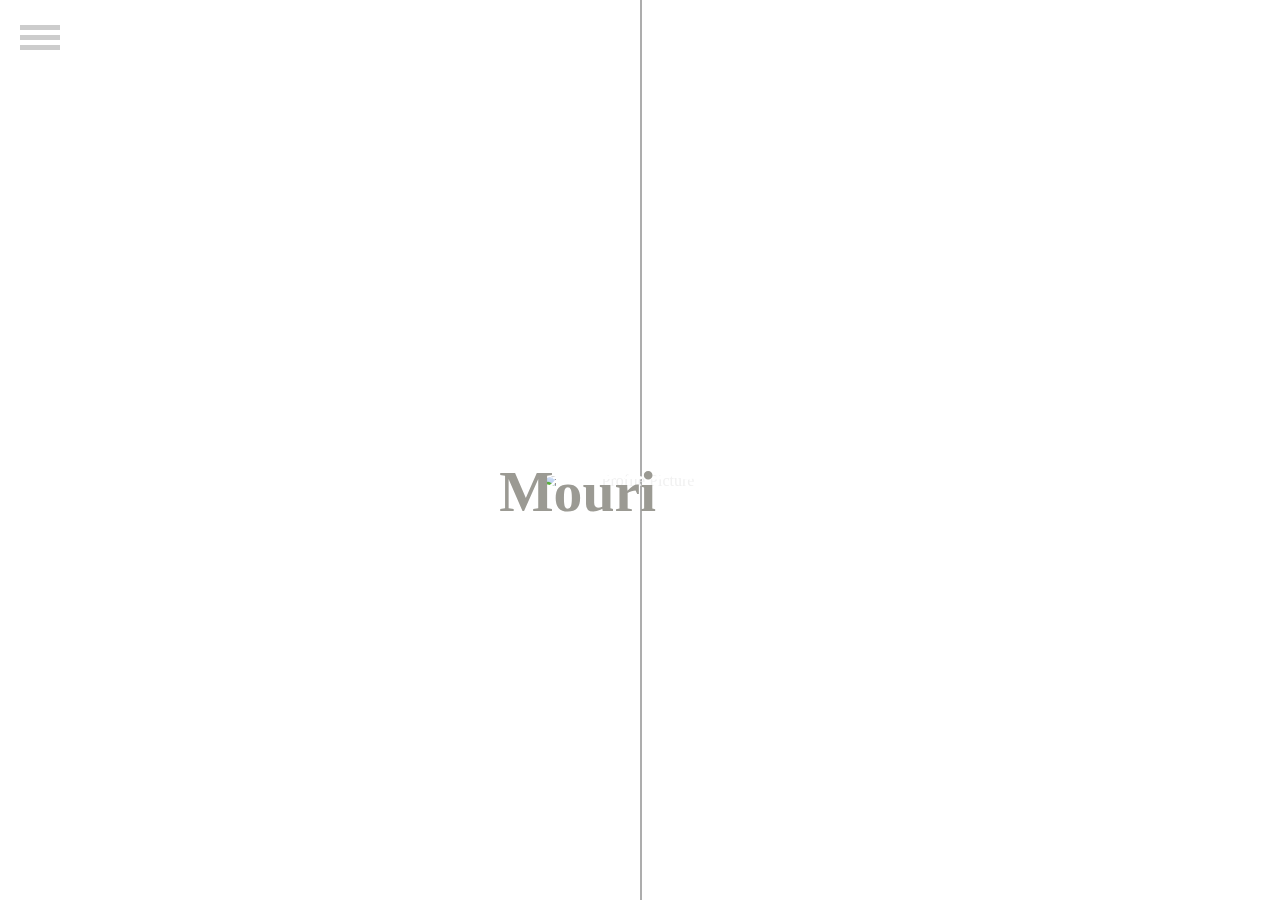
==== index.htm @ c72849c2 "Add files via upload" ====
﻿<!DOCTYPE html>

<html>
<head>
	<meta charset="utf-8">
	<meta name="viewport" content="width=device-width, initial-scale=1.0">
	<meta http-equiv="X-UA-Compatible" content= "ie=edge">
	<link rel="stylesheet" href="classes.css">

</head>


<body>
	<script type="text/javascript" src="scripts.js"></script>


<video autoplay muted loop id="myVideo">
  <source src="https://freefrontend.com/assets/img/css-animated-backgrounds/Background-Effect-HTML-CSS.mp4" type="video/mp4">
  Your browser does not support HTML5 video.
</video>

<video autoplay muted loop id="myVideo2">
  <source src="https://freefrontend.com/assets/img/css-animated-backgrounds/Background-Effect-HTML-CSS.mp4" type="video/mp4">
  Your browser does not support HTML5 video.
</video>

<div id = "downwards">
	<span></span>
	<div id = "downAnimate">
		<span></span>
	</div>
</div>



<div class = "content">
	<img  class = "profilePicture" alt="Profile Picture" src="https://scontent-lax3-1.cdninstagram.com/v/t51.2885-15/e35/s1080x1080/65930205_1100574296803814_3993408999317715478_n.jpg?_nc_ht=scontent-lax3-1.cdninstagram.com&_nc_cat=102&oh=cb43fefa3e02920c1e4fdc38f50365ee&oe=5E779915">
		<h1 id = "Christopher"> Christopher </h1>
	<div id = "Mouri">
		<h1> Mouri </h1>
		<div  id = "button" onclick="toggleAbout()" >
			<p id="about" >About Me</p>
			<p id="summary"></p>
		</div>
	</div>
</div>


<div id = "side">

	<div class= "toggle-button" onclick="toggleSidebar()">
		<span></span>
		<span></span>
		<span></span>
	</div>
	<ul>
		<li><a href = "index.htm">Home</a></li>
		<li>About</li>
		<li>Contact</li>
	</ul>
	<div id = "bottom">
		<div id = "socials">
			<tr><a href = "https://www.facebook.com/christopher.mouri"><img class = "facebook" src = "images/facebook-logo.png" alt ="facebook" ></img></a> </tr>
			<tr><a href = "https://www.instagram.com/everybodychrisnow/?hl=en"><img class = "instagram" src = "images/instagram-logo.png" alt ="instagram" ></img></a> </tr>
			<tr><a href = "https://www.linkedin.com/in/christopher-mouri-74968219b/"><img class = "linkedin" src = "images/linkedin-logo.png" alt ="linkedin" ></img></a> </tr>
		</div>
		<div>
			<p id = "phone"> (818) 577 3052 </p>
			<p class = "email"> christophermouri@gmail.com </p>
			<p class = "email"> cvurb001@ucr.edu </p>
		</div>
	</div>

</div>




</body>
</html>
---- classes.css ----
* {
	padding: 0px;
	margin: 0px;
}

#myVideo{
	position: fixed;
	right: 49%;
	bottom: 0px;
	min-width: 100%;
	min-height: 100%;
	transform:rotateY(180deg);
}

#myVideo2{
	position: fixed;
	left: 49%;
	bottom: 0;
	min-width: 100%;
	min-height: 105%;
}

.content {
	text-align: center;
	position: fixed;
	top: 24%;
    right: 39%;

	color: #f1f1f1;
	width: 22%;

    padding-top: 20%;

	/* border-style: solid;
	border-color: green; */
}

.profilePicture {
	position: fixed;
    border-radius: 50%;
    width: 15%;
	min-width: 200px;
    vertical-align: middle;
 	/* right: 42%; */

  	left: 0;
  	right: 0;
  	margin: auto;

    animation-name: profilePicture;
    animation-duration: 3s;
    animation-fill-mode: forwards;
}

@keyframes profilePicture {
    0% {top: -100%}
    100% {top: 20%}
}

#button {
    padding: 10px;
	width: 7%;
	min-width: 70px;
    position: fixed;
	left: 0;
  	right: 0;
  	margin: auto;
    text-decoration: none;
    color: white;
	font-size: 3vh;
    border-style: solid;
    border-width: thin;


    border-color: white;
    opacity: 0;

    animation-name: button;
    animation-duration: 3s;
    animation-delay: 3s;
    animation-fill-mode: forwards;

    /* transition-property: transform;
    transition-duration: 1.5s; */
	transition-duration: 500ms;



}

/* .button:hover {
    transform: rotateY(180deg);
} */

#button.activate {
	width: 30%;
}


@keyframes button {
    0% {opacity: 0}
    100% {opacity: 1}
}

#about {
	padding: 0px;
	margin: 0px;
	width: 7%;
	min-width: 70px;
    position: relative;
	left: 0;
  	right: 0;
  	margin: auto;
    text-decoration: none;
    text-color: white;
	font-size: 3vh;
}


#summary {
	font-size: 2vh;
}

#summary.active {


}


#Christopher {
    position: fixed;
	font-size: 8vh;
    color: white;
    padding: 0px;
    margin: 0px;
    top: 46%;

    animation-name: Christopher;
    animation-duration: 3s;
    animation-fill-mode: forwards;
}

@keyframes Christopher {
    0% {left: -300%}
    100% {left: 46%}
}

#Mouri {
    position: fixed;
	font-size: 3.2vh;
    color: #9b9a93;
    padding: 0px;
    margin-top: 0px;
    top: 51%;

    animation-name: Mouri;
    animation-duration: 3s;
    animation-fill-mode: forwards;
}

@keyframes Mouri {
    0% {right: -100%}
    100% {right: 38%}
}


#side {
	position: fixed;
	/* border-style: solid;
	border-color: green; */
	margin: 0px;
	padding: 0px;
	height: 100%;
	width: 220px;
	background-color: #222;
	left:-220px;
	transition-duration: 500ms;

}
#side ul li {
	position: relative;
	color: #ccc;
	padding: 20px 10px;
}

a:link {
	text-decoration: none;
}

a:visited {
	text-decoration: none;
	color: #ccc;
}


#side .toggle-button {
	position:absolute;
	left:240px;
	top:20px;
	left: 240px;
}

#side.active {
	left:0px;
}

#side .toggle-button span {
	display:block;
	width:40px;
	height:5px;
	background: #ccc;
	margin: 5px 0px;

}

#bottom {
	position: fixed;
	padding: 0px;
	margin: 33px;
	width: 145px;
	bottom: 0px;
}

#socials {
	border-bottom-style: ridge;
	border-width: thin;
	border-color: white;
}

.instagram{
	width: 30px;
}
.instagram:hover {
	width: 40px;
}

.facebook {
	width: 40px;
	padding-left: 13px;
	/* padding: 5px; */
}
.facebook:hover {
	width: 50px;
	padding-left: 3px;
}

.linkedin {
	postion: fixed;
	width: 20.5px;
	padding-bottom: 4.55px;
	padding-left: 9px;
}
.linkedin:hover {
	width: 30px;
}

#phone {
	position: relative;
	color: #ccc;
	padding: 7px;
	padding-left: 4px;
	text-align: center;
	font-family: Arial;
	font-size: 5;
}

.email {
	position: relative;
	color: #ccc;
	padding-top: 5px;
	padding-bottom: 5px;
	text-align: center;
	font-family: Arial;
	font-size: 12px;
}

#downwards {
	margin: 0px;
	padding: 0px;
	left: 50%;
	position:fixed;
	width: 2px;
	height: 100%;
	opacity: 0.4;
	background-color: #333;
	/* border-color: green;
	border-style: solid; */
}

#downAnimate {
	position: relative;
	right: 50%;
	top: -100%;
	margin: 0px;
	padding: 0px;
	background-color: #fff;
	/* background-color: rgb(131,131,139); */
	/* background: linear-gradient(90deg, rgba(131,131,139,1) 0%,
	 rgba(212,205,205,1) 20%, rgba(246,244,244,1) 100%); */
	opacity: 0.6;
	width: 2.7px;
	height: 15%;
	border-top-right-radius: 100%;
	border-top-left-radius: 100%;
	border-bottom-left-radius: 10%;
	border-bottom-right-radius: 10%;
	/* border-color: green;
	border-style: solid; */
	animation-name: downAnimate;
    animation-duration: 3s;
    animation-fill-mode: forwards;
	animation-iteration-count: infinite;
	animation-delay: 2s;


}

@keyframes downAnimate {
	0% {top: -100%}
    100% {top: 100%}
}
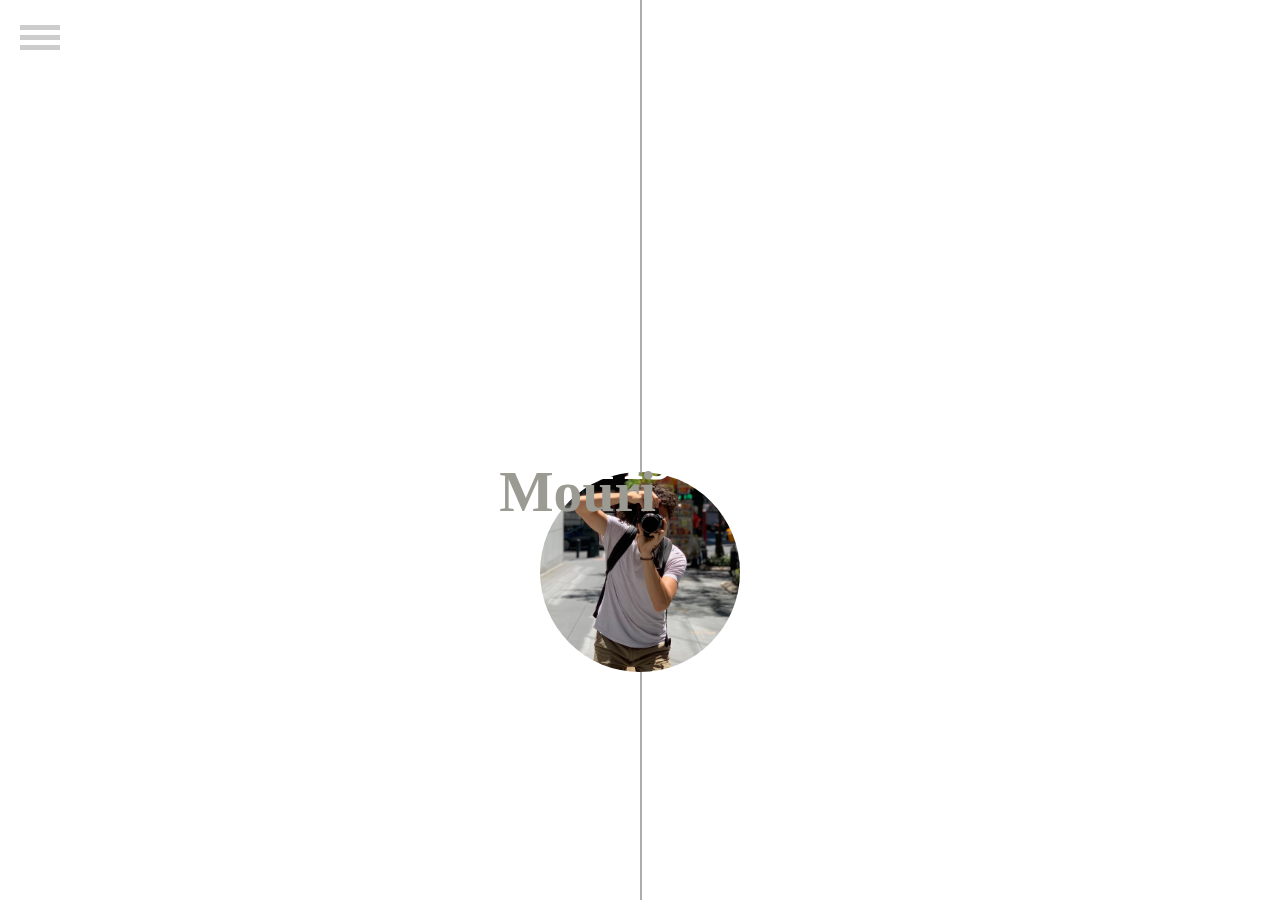
==== commit ff5049e5: "Add files via upload" ====
--- a/index.htm
+++ b/index.htm
@@ -15,12 +15,12 @@
 
 
 <video autoplay muted loop id="myVideo">
-  <source src="https://freefrontend.com/assets/img/css-animated-backgrounds/Background-Effect-HTML-CSS.mp4" type="video/mp4">
+  <source src="background-video.mp4" type="video/mp4">
   Your browser does not support HTML5 video.
 </video>
 
 <video autoplay muted loop id="myVideo2">
-  <source src="https://freefrontend.com/assets/img/css-animated-backgrounds/Background-Effect-HTML-CSS.mp4" type="video/mp4">
+  <source src="background-video.mp4" type="video/mp4">
   Your browser does not support HTML5 video.
 </video>
 
@@ -34,7 +34,7 @@
 
 
 <div class = "content">
-	<img  class = "profilePicture" alt="Profile Picture" src="https://scontent-lax3-1.cdninstagram.com/v/t51.2885-15/e35/s1080x1080/65930205_1100574296803814_3993408999317715478_n.jpg?_nc_ht=scontent-lax3-1.cdninstagram.com&_nc_cat=102&oh=cb43fefa3e02920c1e4fdc38f50365ee&oe=5E779915">
+	<img  class = "profilePicture" alt="Profile Picture" src="images/profile-pic.jpg">
 		<h1 id = "Christopher"> Christopher </h1>
 	<div id = "Mouri">
 		<h1> Mouri </h1>
@@ -55,8 +55,8 @@
 	</div>
 	<ul>
 		<li><a href = "index.htm">Home</a></li>
-		<li>About</li>
-		<li>Contact</li>
+		<li><a href = "./AboutMe/AboutMe.htm">Projects<a></li>
+		<li><a href = "mailto:cvurb001@ucr.edu">Contact</a></li>
 	</ul>
 	<div id = "bottom">
 		<div id = "socials">
--- a/classes.css
+++ b/classes.css
@@ -186,11 +186,15 @@
 
 a:link {
 	text-decoration: none;
+	color: #ccc;
 }
 
 a:visited {
 	text-decoration: none;
 	color: #ccc;
+}
+a:hover {
+	font-weight: bold;
 }
 
 
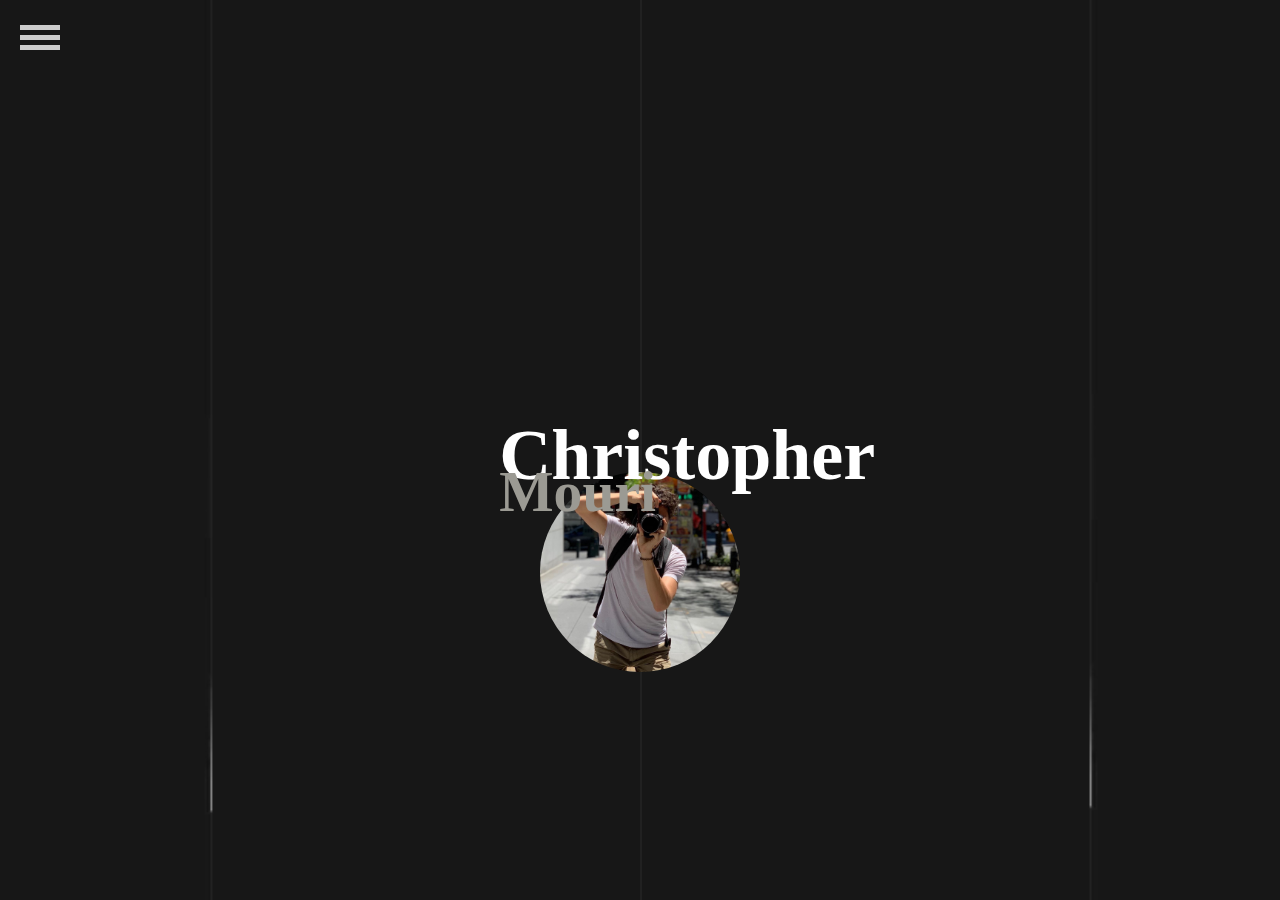
==== commit 216341e6: "Update index.htm" ====
--- a/index.htm
+++ b/index.htm
@@ -15,12 +15,12 @@
 
 
 <video autoplay muted loop id="myVideo">
-  <source src="background-video.mp4" type="video/mp4">
+  <source src="images/background-video.mp4" type="video/mp4">
   Your browser does not support HTML5 video.
 </video>
 
 <video autoplay muted loop id="myVideo2">
-  <source src="background-video.mp4" type="video/mp4">
+  <source src="images/background-video.mp4" type="video/mp4">
   Your browser does not support HTML5 video.
 </video>
 
